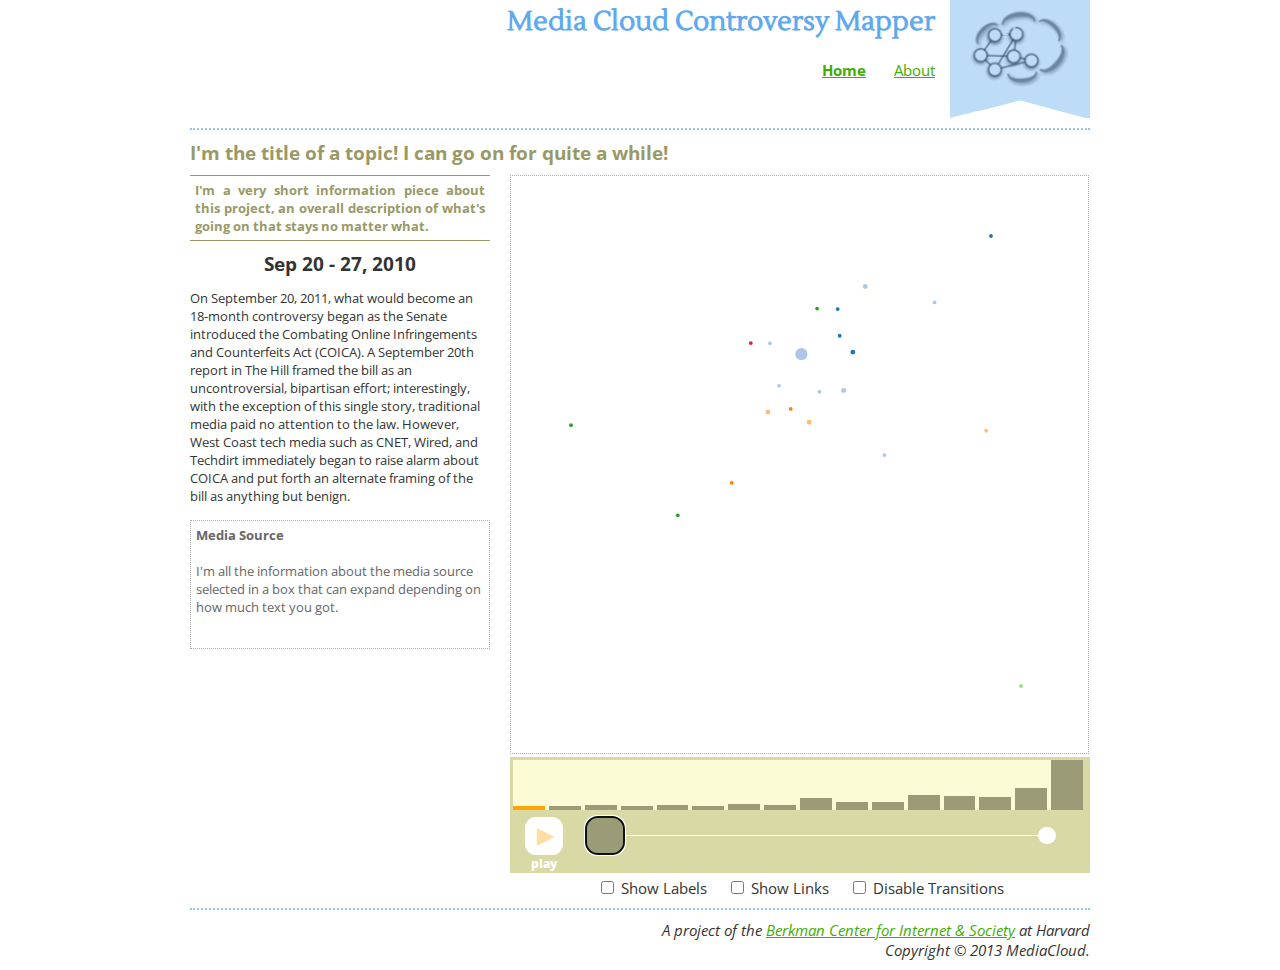
==== index.html @ 523db059 "narratives and a bit of styling" ====
<!DOCTYPE html PUBLIC "-//W3C//DTD XHTML 1.0 Transitional//EN" "http://www.w3.org/TR/xhtml1/DTD/xhtml1-transitional.dtd">
<html xmlns="http://www.w3.org/1999/xhtml">
    <head>
        <meta name="generator" content="HTML Tidy for Linux (vers 25 March 2009), see www.w3.org" />
        <meta http-equiv="Content-Type" content="text/html; charset=us-ascii" />
        <title>Media Cloud Controversy Mapper</title>
        <link rel="stylesheet" type="text/css" href="stylin.css" />
        <script src="d3.v2.js"></script>
        <link href="jquery-ui/css/smoothness/jquery-ui-1.9.0.custom.css" rel="stylesheet">
        <link href='//fonts.googleapis.com/css?family=Lustria' rel='stylesheet' type='text/css'>
        <link href='//fonts.googleapis.com/css?family=Open+Sans' rel='stylesheet' type='text/css'>
        <link href="style.css" rel="stylesheet">
        <script src="jquery-ui/js/jquery-1.8.2.js"></script>
        <script src="jquery-ui/js/jquery-ui-1.9.0.custom.js"></script>
        <script src="colorbrewer.js"></script>
        <script src="siteCategories.js"></script>
    </head>
    <body>
        <div id="container">
            <div id="header">
                <div id="logo"><img src="images/mcLogo.gif" width="140" height="118" alt="logo" /></div>
                <div id="title">Media Cloud Controversy Mapper</div>
                <br />
                <br />
                <br />
                <div id="navigation"><a href="index.html"><strong>Home</strong></a> &nbsp; &nbsp; &nbsp; <a href="about.html">About</a></div>
                <div style="clear:both"></div>
            </div>
            <!--end header-->
            <div id="subtitle">I'm the title of a topic! I can go on for quite a while!</div>
            <div id="content">
                <div id="aboutProject">
                    I'm a very short information piece about this project, an overall description of what's going on that stays no matter what.
                </div>
                <div id="start-date"></div>
                <div id="frame-info"><p></p></div>
                <div id="mediaSource"><strong><span id="node-name">Media Source</span></strong>
                    <br />
                    <br />
                    <span id="node-narrative"><p>I'm all the information about the media source selected in a box that can expand depending on how much text you got.</p></span>
                    <div id="node-info"></div>
                    <div id="site-image"></div>
                </div>
            </div>
            <!--end content-->
            <div id="map">
                <div id="graph"></div>
                <div id="mapController">
                    <div id="histogram"></div>
                    <div id="controls">
                        <div id="play"><button>&#9654;</button><span id="button-label">play</span></div>
                        <div id="slider-wrapper">
                        <div id="date-slider"></div>
                        </div>
                        <!--
                        <div id="slider"><img src="images/slider_square.gif" width="34" height="37" alt="slider" style="position:relative; left:20px;" /></div>
                        <div id="dates">
                            <div style="float:right">Date 2</div>
                            Date1</div>
                        -->
                        <div style="clear:both"></div>
                    </div>
                    <div style="clear:both"></div>
                </div>
                <div id="selectors">
                    <input type="checkbox" name="show-labels" id="show-labels" />
                    <label for="show-labels">Show Labels</label> &nbsp; &nbsp;
                    <input type="checkbox" name="show-links" id="show-links" />
                    <label for="show-links">Show Links</label> &nbsp; &nbsp;
                    <input type="checkbox" name="disable-trans" id="disable-trans" />
                    <label for="disable-trans">Disable Transitions</label>
                    <!--end of mapController-->
                </div>
                <!--end selectors--></div>
            <!--end map area-->
            <div style="clear:both"></div>
            <div id="footer">A project of the <a href="http://cyber.law.harvard.edu/" target="_blank">Berkman Center for Internet &amp; Society</a> at Harvard<br />
                Copyright &copy; 2013 MediaCloud.</div>
        </div>
        <!--end container-->
        <script src="graph.js"></script>
    </body>
</html>
---- stylin.css ----
@charset "utf-8";
/* CSS Document */

a:link {color:#41ad00;}      
a:hover {color:#3c7718;}  
a:active {color:#3c7718;}
a:visited {color:#3c7718;}

body{
	font-family:"Open Sans", Helvetica, sans-serif; 
	font-size:11pt; margin:0px; 
	color:#333	
}

#container {
	width:900px; 
	margin: 0px auto;
}

#header {margin-bottom:10px; 
		padding-bottom:10px; 
		border-bottom:2px dotted #92c5f3;
}

#logo{	float:right; 
		margin:0px; padding:0px;
}

#title {	float:right; 
		text-align:right; 
		padding:5px 15px 5px 0px; 
		font-family:"Lustria", 'Times New Roman', Times, serif; 
		font-weight:bold; 
		font-size:20pt; 
		color:#5fa9ee;
}

#navigation {float:right; 
		text-align:right; 
		padding:0px 15px 5px 0px;
}

#subtitle {width:100%; 
		text-align:left; 
		margin-bottom:10px; 
		font-weight:bold; 
		color:#999966; 
		font-size:14pt;
}

#content {
		width:300px; 
		float:left; 
		height:auto;	
}

#aboutProject {
        border:0px solid #999966; 
		border-width:1px 0px 1px 0px; 
		font-size: 10pt; 
		text-align:justify; 
		padding:5px; 
		font-weight:bold; 
		color:#999966;
}

#start-date {padding-top:10px; 
		font-weight:bold; 
		font-size: 14pt;
        text-align: center;
}

#mediaSource  {border:dotted #ababab 1px; 
		padding:5px; 
		margin-top:15px; 
		color:#666; 
		font-size:10pt
	}
	
#map {	margin-left:5px; 
		float:right; 
		height:auto; 
		width:580px
}

#mapImage {border:1px #000 solid; 
			padding:3px; 
			height:auto;
}

#mapController {padding:3px; 
		background-color:#d9d9a6; 
		margin-top:3px; 
		height:auto;
}

#histogram {background-color:#fbfbd6; 
		padding:2px; 
		height:auto; 
		width:570px; 
		height:50px;
}

#controls {padding:0px; 
		height:auto; 
		padding-top:7px;
}

#slider {width:465px; 
		float:right; 
		border:0px black solid; 
		background-image:url(images/timeline.gif); 
		height:37px; 
		margin-right:5px; 
		padding:0px 20px 0px 20px; 
		background-repeat:no-repeat;
}

#dates {width:505px; 
		float:right; 
		margin-right:5px; 
		color:#666666; 
		font-weight:bold;
}

#selectors {padding-top:5px; 
		text-align:center;
}

#footer {width:100%; 
		margin-top:10px; 
		border-top:2px dotted #92c5f3; 
		padding:10px 0px 10px 0px; 
		text-align:right; 
		font-style:italic; 
}
---- style.css ----
g.node {
    cursor: pointer;
}
g.not-selected circle {
    fill-opacity: 0.3;
    stroke-opacity: 0.3;
}
g.not-selected text {
    opacity: 0.3;
}
g.selected circle {
    /*
    stroke-width: 4px;
    stroke: red;
    */
}
g.connected circle {
    fill-opacity: 1;
}
g.narrated circle {
    stroke-width: 2px;
    /*stroke:  url(#highlight);*/
    stroke: black;
}
text.label.hidden, line.link.hidden {
    display: none;
}
g.selected text {
}
line.link {
    stroke: #aaa;
    opacity: 0.7;
}
#graph {
    width: 577px;
    height: 577px;
    border: 1px dotted #ababab;
}
.ui-state-default, .ui-widget-content .ui-state-default, .ui-widget-header .ui-state-default {
    background: #9B9C77;
}
.ui-slider .ui-slider-handle {
    width: 2.2em;
    height: 2.2em;
    border-radius: 11px;
    top: -1.05em;
    border: 0px;
}
.ui-widget-content.ui-slider-horizontal {
    height: 1px;
    border: 0px;
    background: white;
    margin-top: 1.1em;
}
.ui-widget-content.ui-slider-horizontal::before {
    content: " ";
    background: white;
    width: 1.1em;
    height: 1.1em;
    display: block;
    border-radius: 50%;
    top: -0.5em;
    position: relative;
}
.ui-widget-content.ui-slider-horizontal::after {
    content: " ";
    background: white;
    width: 1.1em;
    height: 1.1em;
    display: block;
    border-radius: 50%;
    top: -1.6em;
    left: 98%;
    position: relative;
}
.ui-widget-header {
    background: white;
}
#slider-wrapper {
    float: right;
    margin-right: 40px;
}
#play {
    width: 39px;
    height: 53px;
    float: left;
    color: white;
    font-weight: 800;
    text-align: center;
    font-size: 0.8em;
    margin-left: 1em;
}
#play button:hover {
    cursor: pointer;
    color: orange;
}

#play button {
    width: 38px;
    height: 38px;
    line-height: 34px;
    background: white;
    border:0;
    border-radius:11px;
    color: #FFDDA0;
    padding-left: 10px;
    padding-bottom: 10px;
    font-size: 2em;
}
#histogram {
    white-space: nowrap;
    padding: 0;
    margin: 0;
}
#histogram .bar {
    display: inline-block;
    margin: 0;
    background-color: #9B9C77;
}
#histogram .bar.highlight {
    background-color: orange;
}
#frame-info {
    font-size: 0.9em;
}
#node-info {
    font-size: 0.75em;
}
#node-info dt {
    font-weight: bold;
}
#node-info dd {
    margin: 0 0 0.6em 2em;
}
#node-narrative p {
    margin: 0 0 2em 0;
}
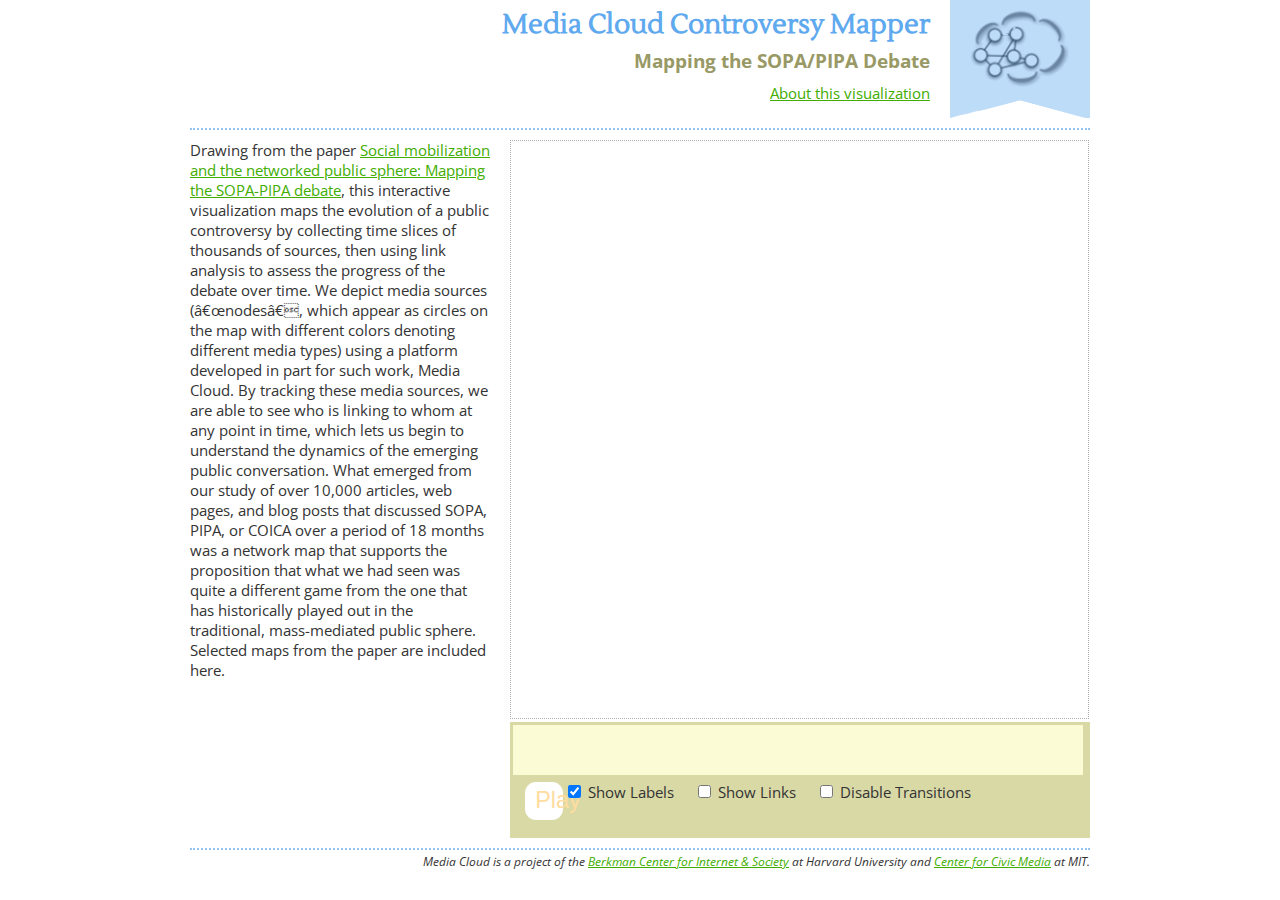
==== commit c881e28c: "closes #4691" ====
--- a/index.html
+++ b/index.html
@@ -6,12 +6,12 @@
         <title>Media Cloud Controversy Mapper</title>
         <link rel="stylesheet" type="text/css" href="stylin.css" />
         <script src="d3.v2.js"></script>
-        <link href="jquery-ui/css/smoothness/jquery-ui-1.9.0.custom.css" rel="stylesheet">
+        <link href="jquery-ui/css/smoothness/jquery-ui-1.10.2.custom.min.css" rel="stylesheet">
         <link href='//fonts.googleapis.com/css?family=Lustria' rel='stylesheet' type='text/css'>
         <link href='//fonts.googleapis.com/css?family=Open+Sans' rel='stylesheet' type='text/css'>
         <link href="style.css" rel="stylesheet">
-        <script src="jquery-ui/js/jquery-1.8.2.js"></script>
-        <script src="jquery-ui/js/jquery-ui-1.9.0.custom.js"></script>
+        <script src="jquery-ui/js/jquery-1.9.1.js"></script>
+        <script src="jquery-ui/js/jquery-ui-1.10.2.custom.min.js"></script>
         <script src="colorbrewer.js"></script>
         <script src="siteCategories.js"></script>
     </head>
@@ -20,62 +20,69 @@
             <div id="header">
                 <div id="logo"><img src="images/mcLogo.gif" width="140" height="118" alt="logo" /></div>
                 <div id="title">Media Cloud Controversy Mapper</div>
-                <br />
-                <br />
-                <br />
-                <div id="navigation"><a href="index.html"><strong>Home</strong></a> &nbsp; &nbsp; &nbsp; <a href="about.html">About</a></div>
+                <div id="subtitle">Mapping the SOPA/PIPA Debate</div>
+                <div id="navigation"><a href="#" id="about">About this visualization</a></div>
                 <div style="clear:both"></div>
             </div>
             <!--end header-->
-            <div id="subtitle">I'm the title of a topic! I can go on for quite a while!</div>
             <div id="content">
-                <div id="aboutProject">
-                    I'm a very short information piece about this project, an overall description of what's going on that stays no matter what.
+                <div id="dialog-modal">
+                    Drawing from the paper
+                    <a href="http://cyber.law.harvard.edu/publications/2013/mapping_sopa_pipa" target="_blank">
+                        Social mobilization and the networked public sphere: Mapping the SOPA-PIPA debate</a>, this interactive visualization maps the evolution of
+                    a public controversy by collecting time slices of thousands
+                    of sources, then using link analysis to assess the progress
+                    of the debate over time. We depict media sources (“nodes”,
+                    which appear as circles on the map with different colors
+                    denoting different media types) using a platform developed
+                    in part for such work, Media Cloud. By tracking these media
+                    sources, we are able to see who is linking to whom at any
+                    point in time, which lets us begin to understand the
+                    dynamics of the emerging public conversation. What emerged
+                    from our study of over 10,000 articles, web pages, and blog
+                    posts that discussed SOPA, PIPA, or COICA over a period of
+                    18 months was a network map that supports the proposition
+                    that what we had seen was quite a different game from the
+                    one that has historically played out in the traditional,
+                    mass-mediated public sphere. Selected maps from the paper
+                    are included here.
                 </div>
                 <div id="start-date"></div>
+                <div id="site-count"></div>
                 <div id="frame-info"><p></p></div>
-                <div id="mediaSource"><strong><span id="node-name">Media Source</span></strong>
-                    <br />
-                    <br />
-                    <span id="node-narrative"><p>I'm all the information about the media source selected in a box that can expand depending on how much text you got.</p></span>
+                <div id="mediaSource">
+                    <div id="node-name"></div>
+                    <span id="node-narrative"></span>
                     <div id="node-info"></div>
                     <div id="site-image"></div>
                 </div>
             </div>
             <!--end content-->
             <div id="map">
-                <div id="graph"></div>
+                <!-- <div id="zoom-slider"></div> -->
+                <div id="graph"><div id="zoom-level"></div></div>
                 <div id="mapController">
                     <div id="histogram"></div>
                     <div id="controls">
-                        <div id="play"><button>&#9654;</button><span id="button-label">play</span></div>
+                        <span id="play"><button><span id="button-label">Play</span></button></span>
+                        <input type="checkbox" name="show-labels" checked="checked" id="show-labels" />
+                        <label for="show-labels">Show Labels</label> &nbsp; &nbsp;
+                        <input type="checkbox" name="show-links" id="show-links" />
+                        <label for="show-links">Show Links</label> &nbsp; &nbsp;
+                        <input type="checkbox" name="disable-trans" id="disable-trans" />
+                        <label for="disable-trans">Disable Transitions</label>
                         <div id="slider-wrapper">
-                        <div id="date-slider"></div>
+                            <div id="date-slider"></div>
                         </div>
-                        <!--
-                        <div id="slider"><img src="images/slider_square.gif" width="34" height="37" alt="slider" style="position:relative; left:20px;" /></div>
-                        <div id="dates">
-                            <div style="float:right">Date 2</div>
-                            Date1</div>
-                        -->
+                        <!--end of mapController-->
                         <div style="clear:both"></div>
                     </div>
                     <div style="clear:both"></div>
                 </div>
-                <div id="selectors">
-                    <input type="checkbox" name="show-labels" id="show-labels" />
-                    <label for="show-labels">Show Labels</label> &nbsp; &nbsp;
-                    <input type="checkbox" name="show-links" id="show-links" />
-                    <label for="show-links">Show Links</label> &nbsp; &nbsp;
-                    <input type="checkbox" name="disable-trans" id="disable-trans" />
-                    <label for="disable-trans">Disable Transitions</label>
-                    <!--end of mapController-->
-                </div>
                 <!--end selectors--></div>
             <!--end map area-->
             <div style="clear:both"></div>
-            <div id="footer">A project of the <a href="http://cyber.law.harvard.edu/" target="_blank">Berkman Center for Internet &amp; Society</a> at Harvard<br />
-                Copyright &copy; 2013 MediaCloud.</div>
+            <div id="footer">Media Cloud is a project of the <a href="http://cyber.law.harvard.edu">Berkman Center for Internet &amp; Society</a> at Harvard University and <a href="http://civic.mit.edu">Center for Civic Media</a> at MIT.</div>
         </div>
         <!--end container-->
         <script src="graph.js"></script>
--- a/stylin.css
+++ b/stylin.css
@@ -6,6 +6,9 @@
 a:active {color:#3c7718;}
 a:visited {color:#3c7718;}
 
+html {
+    overflow-y: scroll;
+}
 body{
 	font-family:"Open Sans", Helvetica, sans-serif; 
 	font-size:11pt; margin:0px; 
@@ -24,11 +27,12 @@
 
 #logo{	float:right; 
 		margin:0px; padding:0px;
+        margin-left: 20px;
 }
 
 #title {	float:right; 
 		text-align:right; 
-		padding:5px 15px 5px 0px; 
+		padding:8px 0px 5px 0px; 
 		font-family:"Lustria", 'Times New Roman', Times, serif; 
 		font-weight:bold; 
 		font-size:20pt; 
@@ -37,11 +41,12 @@
 
 #navigation {float:right; 
 		text-align:right; 
-		padding:0px 15px 5px 0px;
+		padding:0px 0px 5px 0px;
 }
 
 #subtitle {width:100%; 
-		text-align:left; 
+		text-align:right; 
+        padding-top: 48px;
 		margin-bottom:10px; 
 		font-weight:bold; 
 		color:#999966; 
@@ -70,17 +75,24 @@
         text-align: center;
 }
 
+#site-count {
+		font-size: 12pt;
+        text-align: center;
+}
+
 #mediaSource  {border:dotted #ababab 1px; 
 		padding:5px; 
 		margin-top:15px; 
 		color:#666; 
-		font-size:10pt
+		font-size:10pt;
+        display: none;
 	}
 	
 #map {	margin-left:5px; 
 		float:right; 
 		height:auto; 
-		width:580px
+		width:580px;
+        position: relative;
 }
 
 #mapImage {border:1px #000 solid; 
@@ -130,7 +142,8 @@
 #footer {width:100%; 
 		margin-top:10px; 
 		border-top:2px dotted #92c5f3; 
-		padding:10px 0px 10px 0px; 
+		padding:3px 0px 0px 0px; 
 		text-align:right; 
 		font-style:italic; 
+        font-size: 0.8em;
 }
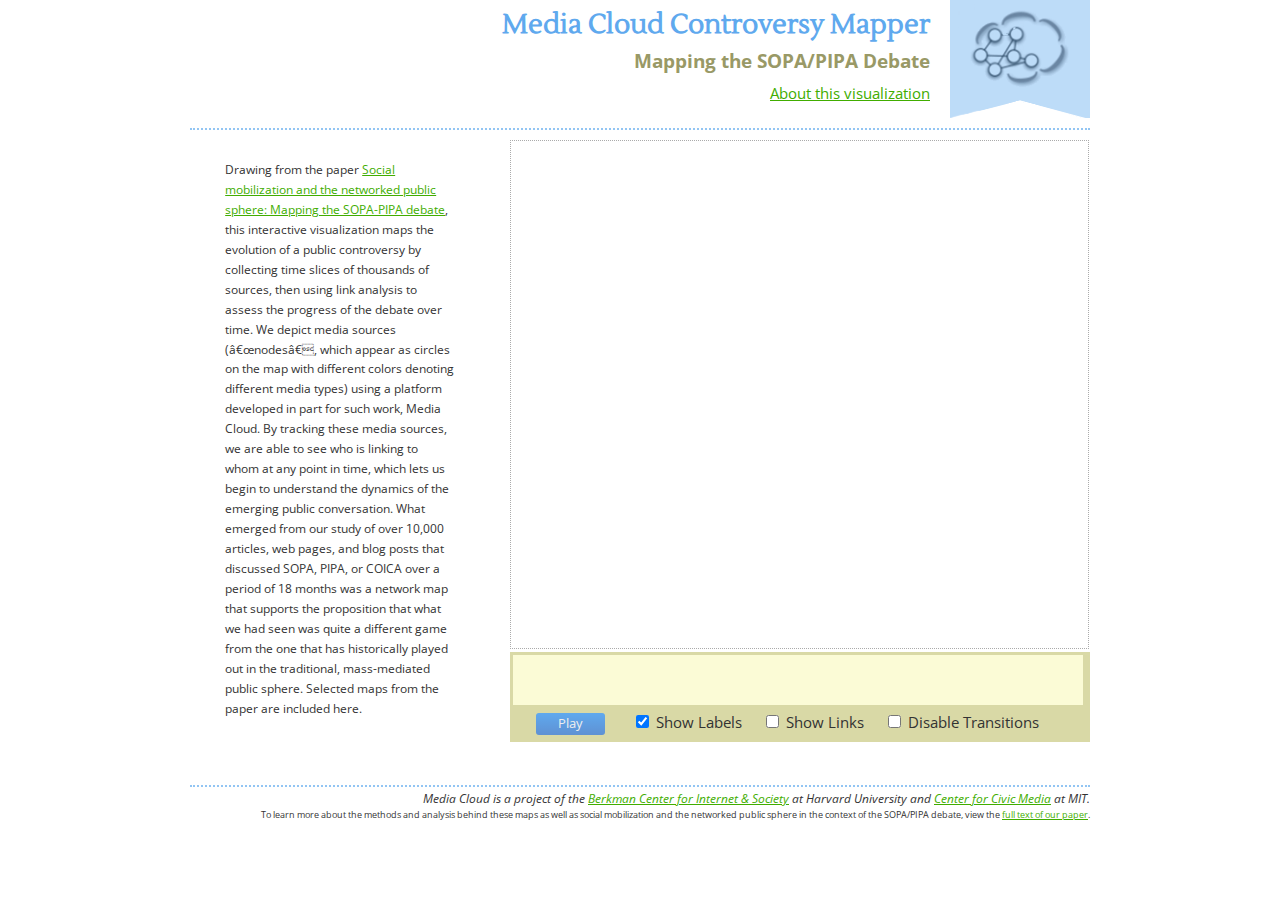
==== commit 914c4b6d: "added quick info" ====
--- a/index.html
+++ b/index.html
@@ -83,6 +83,12 @@
             <!--end map area-->
             <div style="clear:both"></div>
             <div id="footer">Media Cloud is a project of the <a href="http://cyber.law.harvard.edu">Berkman Center for Internet &amp; Society</a> at Harvard University and <a href="http://civic.mit.edu">Center for Civic Media</a> at MIT.</div>
+            <div id="quick-info">
+                To learn more about the methods and analysis behind these maps
+                as well as social mobilization and the networked public sphere
+                in the context of the SOPA/PIPA debate, view the <a
+                    href="http://cyber.law.harvard.edu/publications/2013/mapping_sopa_pipa">full text of our paper</a>.
+            </div>
         </div>
         <!--end container-->
         <script src="graph.js"></script>
--- a/style.css
+++ b/style.css
@@ -33,95 +33,80 @@
 }
 #graph {
     width: 577px;
-    height: 577px;
+    height: 507px;
     border: 1px dotted #ababab;
-}
-.ui-state-default, .ui-widget-content .ui-state-default, .ui-widget-header .ui-state-default {
-    background: #9B9C77;
-}
-.ui-slider .ui-slider-handle {
-    width: 2.2em;
-    height: 2.2em;
-    border-radius: 11px;
-    top: -1.05em;
-    border: 0px;
-}
-.ui-widget-content.ui-slider-horizontal {
-    height: 1px;
-    border: 0px;
-    background: white;
-    margin-top: 1.1em;
-}
-.ui-widget-content.ui-slider-horizontal::before {
-    content: " ";
-    background: white;
-    width: 1.1em;
-    height: 1.1em;
-    display: block;
-    border-radius: 50%;
-    top: -0.5em;
     position: relative;
-}
-.ui-widget-content.ui-slider-horizontal::after {
-    content: " ";
-    background: white;
-    width: 1.1em;
-    height: 1.1em;
-    display: block;
-    border-radius: 50%;
-    top: -1.6em;
-    left: 98%;
-    position: relative;
-}
-.ui-widget-header {
-    background: white;
 }
 #slider-wrapper {
     float: right;
     margin-right: 40px;
+    position: absolute;
+    top: -3000px;
 }
 #play {
-    width: 39px;
-    height: 53px;
-    float: left;
-    color: white;
-    font-weight: 800;
+    display: inline-block;
+    width: 20%;
     text-align: center;
-    font-size: 0.8em;
-    margin-left: 1em;
 }
 #play button:hover {
     cursor: pointer;
-    color: orange;
 }
 
 #play button {
-    width: 38px;
-    height: 38px;
-    line-height: 34px;
-    background: white;
     border:0;
-    border-radius:11px;
-    color: #FFDDA0;
-    padding-left: 10px;
-    padding-bottom: 10px;
-    font-size: 2em;
+    font-family: "Open Sans";
+    background-image: -webkit-gradient(linear, 0% 0%, 0% 100%, from(#5FA9EE), to(#5F91D3));
+    background-image: -webkit-linear-gradient(top, #5FA9EE, #5F91D3); 
+    background-image:    -moz-linear-gradient(top, #5FA9EE, #5F91D3);
+    background-image:     -ms-linear-gradient(top, #5FA9EE, #5F91D3);
+    background-image:      -o-linear-gradient(top, #5FA9EE, #5F91D3);
+    background-image:         linear-gradient(top, #5FA9EE, #5F91D3);
+    border-radius: 3px;
+    padding: 0.1em 1em 0.2em;
+    color: #eee;
+    margin-top: 0;
+    margin-bottom: 0.3em;
+    width: 60%;
 }
+#play button.playing {
+    background-image: -webkit-gradient(linear, 0% 0%, 0% 100%, to(#5FA9EE), from(#689ADD));
+    background-image: -webkit-linear-gradient(top, #689ADD, #5FA9EE); 
+    background-image:    -moz-linear-gradient(top, #689ADD, #5FA9EE);
+    background-image:     -ms-linear-gradient(top, #689ADD, #5FA9EE);
+    background-image:      -o-linear-gradient(top, #689ADD, #5FA9EE);
+    background-image:         linear-gradient(top, #689ADD, #5FA9EE);
+}
+
 #histogram {
     white-space: nowrap;
     padding: 0;
     margin: 0;
 }
-#histogram .bar {
+#histogram .bar-wrap {
     display: inline-block;
     margin: 0;
+    position: relative;
+    cursor: pointer;
+}
+#histogram .bar-wrap:hover {
+    background-color: #F3E5B7;
+}
+#histogram .bar {
     background-color: #9B9C77;
+    position: absolute;
+    width: 100%;
+    bottom: 0;
 }
 #histogram .bar.highlight {
     background-color: orange;
 }
 #frame-info {
     font-size: 0.9em;
+}
+#frame-info p {
+    max-height: 407px;
+    overflow-y: auto;
+    padding-right: 0.3em;
 }
 #node-info {
     font-size: 0.75em;
@@ -135,3 +120,30 @@
 #node-narrative p {
     margin: 0 0 2em 0;
 }
+#node-name {
+    margin-bottom: 1em;
+    font-weight: bold;
+}
+#dialog-modal {
+    font-size: 0.8em;
+    line-height: 1.7em;
+    padding: 1.7em 3em;
+}
+#zoom-slider {
+    height: 150px;
+    position: absolute;
+    top: 20px;
+    left: 20px;
+}
+#zoom-level {
+    position: absolute;
+    color: #A0A0A0;
+    right: 0.1em;
+    bottom: 0;
+    font-size: 0.75em;
+}
+#quick-info {
+    font-size: 0.6em;
+    margin-top: 0.4em;
+    text-align: right;
+}
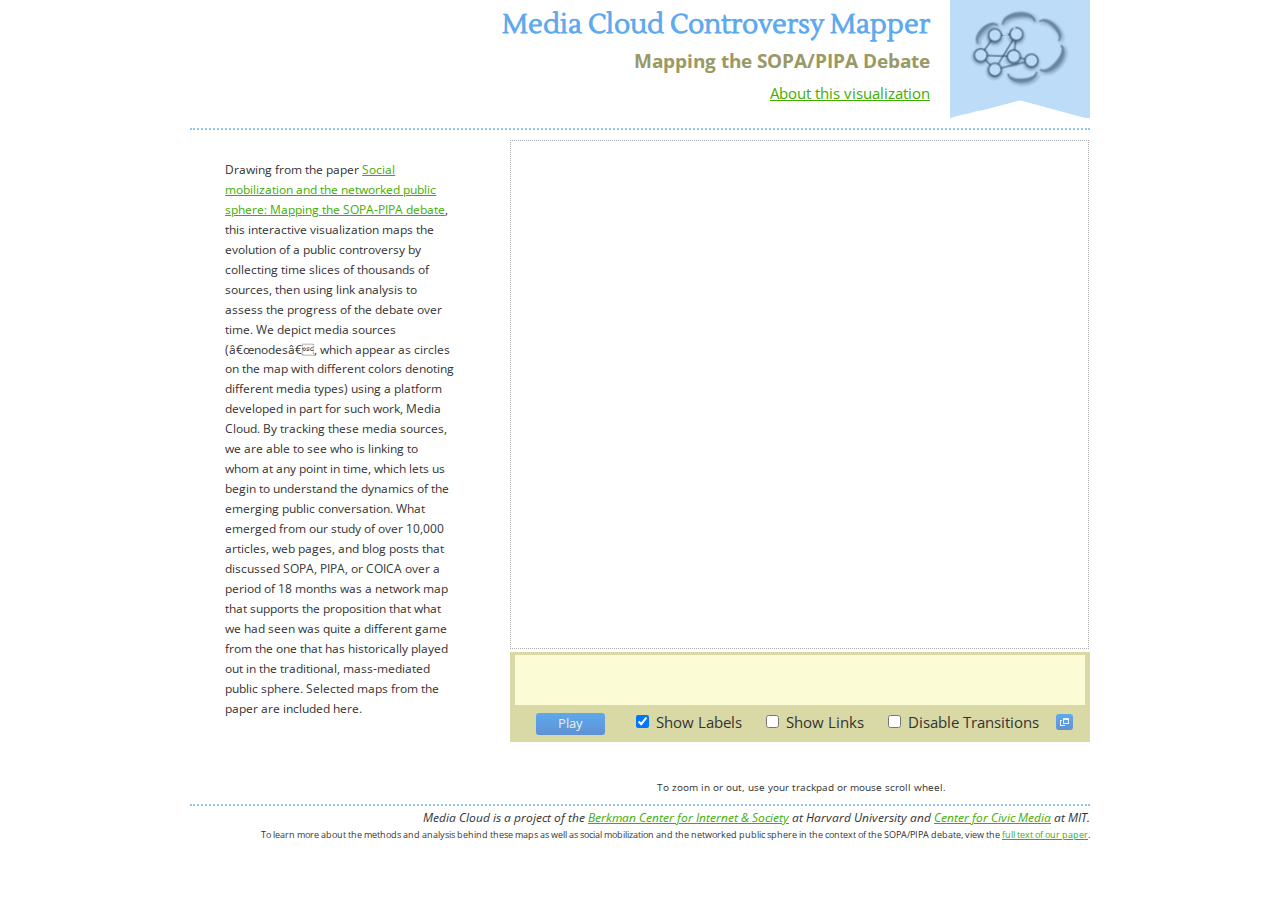
==== commit bc98991c: "popout and a couple little tweaks" ====
--- a/index.html
+++ b/index.html
@@ -71,6 +71,7 @@
                         <label for="show-links">Show Links</label> &nbsp; &nbsp;
                         <input type="checkbox" name="disable-trans" id="disable-trans" />
                         <label for="disable-trans">Disable Transitions</label>
+                        <button id="pop-out" title="Pop-out map into new window">Popout</button>
                         <div id="slider-wrapper">
                             <div id="date-slider"></div>
                         </div>
@@ -82,6 +83,7 @@
                 <!--end selectors--></div>
             <!--end map area-->
             <div style="clear:both"></div>
+            <div id="instruct">To zoom in or out, use your trackpad or mouse scroll wheel.</div>
             <div id="footer">Media Cloud is a project of the <a href="http://cyber.law.harvard.edu">Berkman Center for Internet &amp; Society</a> at Harvard University and <a href="http://civic.mit.edu">Center for Civic Media</a> at MIT.</div>
             <div id="quick-info">
                 To learn more about the methods and analysis behind these maps
--- a/stylin.css
+++ b/stylin.css
@@ -95,6 +95,25 @@
         position: relative;
 }
 
+#map.popped-out {
+    margin-left:5px; 
+    height:auto; 
+    float: none;
+    width: 100%;
+}
+#map.popped-out #histogram {
+    width: 100%;
+}
+
+#map.popped-out #graph {
+    width: 100%;
+    height: 100%;
+}
+
+.ui-dialog {
+    margin-top: 20px;
+}
+
 #mapImage {border:1px #000 solid; 
 			padding:3px; 
 			height:auto;
@@ -110,8 +129,10 @@
 		padding:2px; 
 		height:auto; 
 		width:570px; 
+        max-width: 750px;
 		height:50px;
 }
+
 
 #controls {padding:0px; 
 		height:auto; 
--- a/style.css
+++ b/style.css
@@ -1,3 +1,6 @@
+svg {
+    overflow: hidden;
+}
 g.node {
     cursor: pointer;
 }
@@ -48,11 +51,33 @@
     width: 20%;
     text-align: center;
 }
-#play button:hover {
+#play button {
+    width: 60%;
+    padding: 0.1em 1em 0.2em;
+}
+#pop-out {
+    background-image: url(jquery-ui/css/smoothness/images/ui-icons_eeeeee_256x240.png), -webkit-linear-gradient(top, #5FA9EE, #5F91D3); 
+    background-image: url(jquery-ui/css/smoothness/images/ui-icons_eeeeee_256x240.png), -webkit-gradient(linear, 0% 0%, 0% 100%, from(#5FA9EE), to(#5F91D3));
+    background-image: url(jquery-ui/css/smoothness/images/ui-icons_eeeeee_256x240.png), -webkit-linear-gradient(top, #5FA9EE, #5F91D3); 
+    background-image: url(jquery-ui/css/smoothness/images/ui-icons_eeeeee_256x240.png), -moz-linear-gradient(top, #5FA9EE, #5F91D3);
+    background-image: url(jquery-ui/css/smoothness/images/ui-icons_eeeeee_256x240.png), -ms-linear-gradient(top, #5FA9EE, #5F91D3);
+    background-image: url(jquery-ui/css/smoothness/images/ui-icons_eeeeee_256x240.png), -o-linear-gradient(top, #5FA9EE, #5F91D3);
+    background-image: url(jquery-ui/css/smoothness/images/ui-icons_eeeeee_256x240.png), linear-gradient(top, #5FA9EE, #5F91D3);
+    background-position: -48px -80px, 0% 0%;
+    background-repeat: no-repeat, no-repeat;
+    text-indent: -99999px;
+    display: inline-block;
+    overflow: hidden;
+    padding: 0;
+    width: 17px;
+    height: 16px;
+    margin-left: 1em;
+}
+button:hover {
     cursor: pointer;
 }
 
-#play button {
+button {
     border:0;
     font-family: "Open Sans";
     background-image: -webkit-gradient(linear, 0% 0%, 0% 100%, from(#5FA9EE), to(#5F91D3));
@@ -62,12 +87,11 @@
     background-image:      -o-linear-gradient(top, #5FA9EE, #5F91D3);
     background-image:         linear-gradient(top, #5FA9EE, #5F91D3);
     border-radius: 3px;
-    padding: 0.1em 1em 0.2em;
     color: #eee;
     margin-top: 0;
     margin-bottom: 0.3em;
-    width: 60%;
 }
+
 #play button.playing {
     background-image: -webkit-gradient(linear, 0% 0%, 0% 100%, to(#5FA9EE), from(#689ADD));
     background-image: -webkit-linear-gradient(top, #689ADD, #5FA9EE); 
@@ -80,7 +104,7 @@
 #histogram {
     white-space: nowrap;
     padding: 0;
-    margin: 0;
+    margin: 0 auto;
 }
 #histogram .bar-wrap {
     display: inline-block;
@@ -89,7 +113,18 @@
     cursor: pointer;
 }
 #histogram .bar-wrap:hover {
+    -moz-transition: background-color 0.1s;
+    -webkit-transition: background-color 0.1s;
+    -o-transition: background-color 0.1s;
+    transition: background-color 0.1s;
     background-color: #F3E5B7;
+}
+#histogram .bar-wrap:hover .bar {
+    -moz-transition: background-color 0.1s;
+    -webkit-transition: background-color 0.1s;
+    -o-transition: background-color 0.1s;
+    transition: background-color 0.1s;
+    background-color: #C7AD6A;
 }
 #histogram .bar {
     background-color: #9B9C77;
@@ -147,3 +182,9 @@
     margin-top: 0.4em;
     text-align: right;
 }
+#instruct {
+    font-size: 0.7em;
+    margin-top: 0.5em;
+    margin-right: 14em;
+    text-align: right;
+}
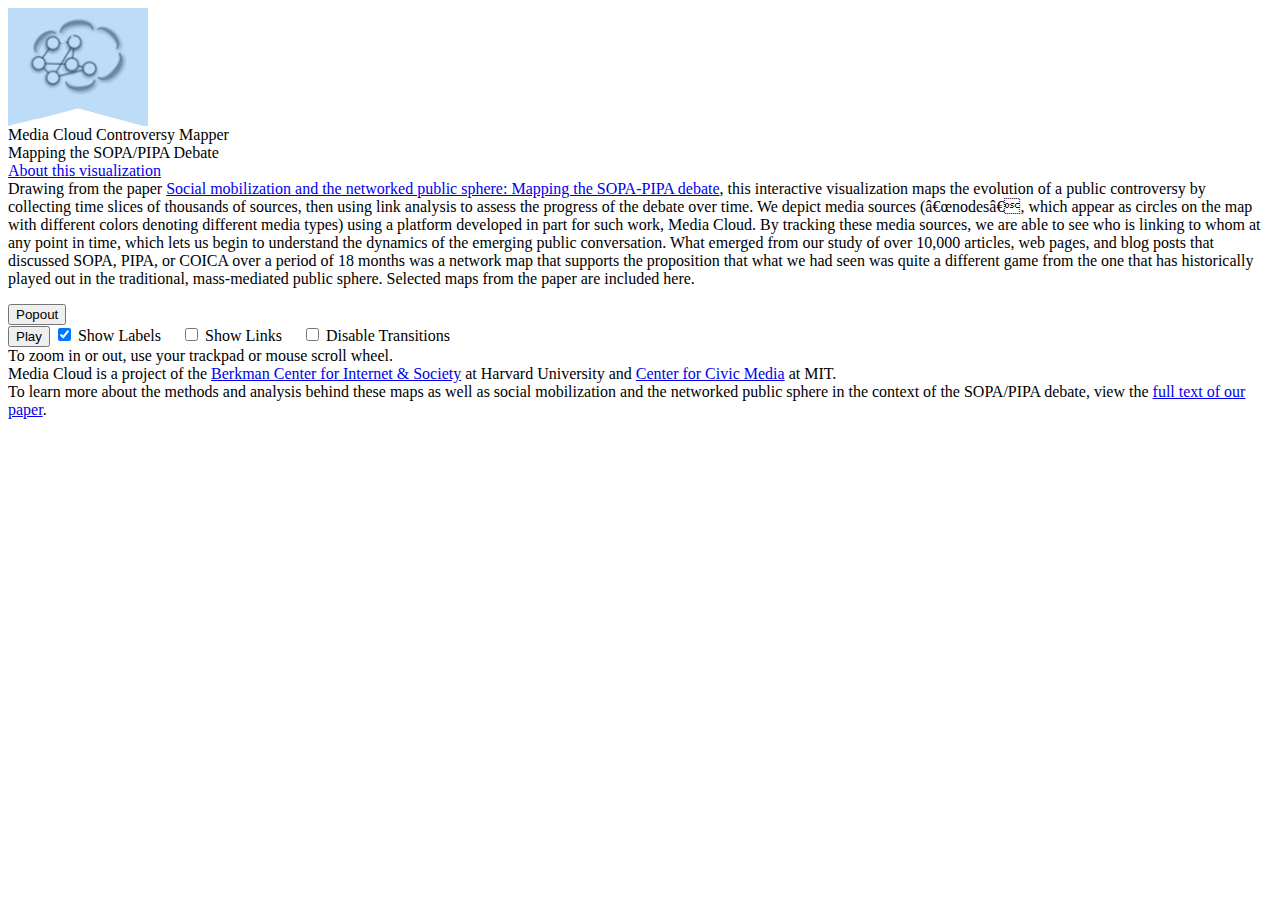
==== commit e99f2587: "pull things locally for https" ====
--- a/index.html
+++ b/index.html
@@ -1,18 +1,14 @@
 <!DOCTYPE html PUBLIC "-//W3C//DTD XHTML 1.0 Transitional//EN" "http://www.w3.org/TR/xhtml1/DTD/xhtml1-transitional.dtd">
 <html xmlns="http://www.w3.org/1999/xhtml">
     <head>
-        <meta name="generator" content="HTML Tidy for Linux (vers 25 March 2009), see www.w3.org" />
         <meta http-equiv="Content-Type" content="text/html; charset=us-ascii" />
         <title>Media Cloud Controversy Mapper</title>
-        <link rel="stylesheet" type="text/css" href="stylin.css" />
-        <script src="d3.v2.js"></script>
+        <link rel="stylesheet" type="text/css" href="combined.css">
         <link href="jquery-ui/css/smoothness/jquery-ui-1.10.2.custom.min.css" rel="stylesheet">
-        <link href='//fonts.googleapis.com/css?family=Lustria' rel='stylesheet' type='text/css'>
-        <link href='//fonts.googleapis.com/css?family=Open+Sans' rel='stylesheet' type='text/css'>
-        <link href="style.css" rel="stylesheet">
-        <script src="jquery-ui/js/jquery-1.9.1.js"></script>
+        <link href='//fonts.googleapis.com/css?family=Lustria|Open+Sans' rel='stylesheet' type='text/css'>
+        <script src="d3.v3.min.js"></script>
+        <script src="jquery-1.10.1.min.js"></script>
         <script src="jquery-ui/js/jquery-ui-1.10.2.custom.min.js"></script>
-        <script src="colorbrewer.js"></script>
         <script src="siteCategories.js"></script>
     </head>
     <body>
@@ -60,7 +56,11 @@
             <!--end content-->
             <div id="map">
                 <!-- <div id="zoom-slider"></div> -->
-                <div id="graph"><div id="zoom-level"></div></div>
+                <div id="graph">
+                    <button id="pop-out" title="Pop-out map into new window">Popout</button>
+                    <div id="zoom-level"></div>
+                </div>
+                        
                 <div id="mapController">
                     <div id="histogram"></div>
                     <div id="controls">
@@ -71,7 +71,6 @@
                         <label for="show-links">Show Links</label> &nbsp; &nbsp;
                         <input type="checkbox" name="disable-trans" id="disable-trans" />
                         <label for="disable-trans">Disable Transitions</label>
-                        <button id="pop-out" title="Pop-out map into new window">Popout</button>
                         <div id="slider-wrapper">
                             <div id="date-slider"></div>
                         </div>
@@ -93,6 +92,6 @@
             </div>
         </div>
         <!--end container-->
-        <script src="graph.js"></script>
+        <script src="graph.min.js"></script>
     </body>
 </html>
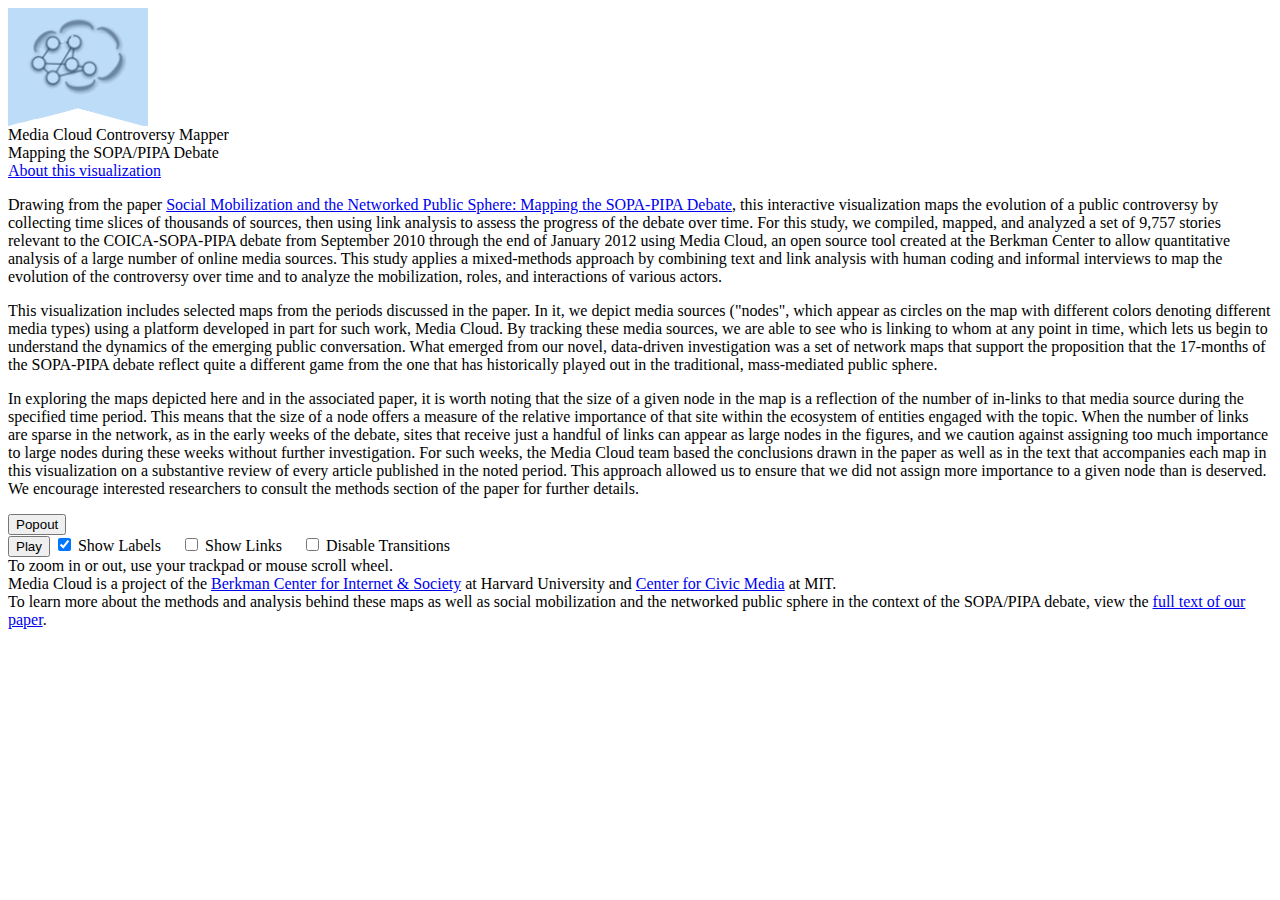
==== commit 4548f82d: "about content changes" ====
--- a/index.html
+++ b/index.html
@@ -3,9 +3,9 @@
     <head>
         <meta http-equiv="Content-Type" content="text/html; charset=us-ascii" />
         <title>Media Cloud Controversy Mapper</title>
-        <link rel="stylesheet" type="text/css" href="combined.css">
-        <link href="jquery-ui/css/smoothness/jquery-ui-1.10.2.custom.min.css" rel="stylesheet">
-        <link href='//fonts.googleapis.com/css?family=Lustria|Open+Sans' rel='stylesheet' type='text/css'>
+        <link rel="stylesheet" type="text/css" href="combined.css" />
+        <link href="jquery-ui/css/smoothness/jquery-ui-1.10.2.custom.min.css" rel="stylesheet" />
+        <link href='//fonts.googleapis.com/css?family=Lustria|Open+Sans' rel='stylesheet' type='text/css' />
         <script src="d3.v3.min.js"></script>
         <script src="jquery-1.10.1.min.js"></script>
         <script src="jquery-ui/js/jquery-ui-1.10.2.custom.min.js"></script>
@@ -23,25 +23,9 @@
             <!--end header-->
             <div id="content">
                 <div id="dialog-modal">
-                    Drawing from the paper
-                    <a href="http://cyber.law.harvard.edu/publications/2013/mapping_sopa_pipa" target="_blank">
-                        Social mobilization and the networked public sphere: Mapping the SOPA-PIPA debate</a>, this interactive visualization maps the evolution of
-                    a public controversy by collecting time slices of thousands
-                    of sources, then using link analysis to assess the progress
-                    of the debate over time. We depict media sources (“nodes”,
-                    which appear as circles on the map with different colors
-                    denoting different media types) using a platform developed
-                    in part for such work, Media Cloud. By tracking these media
-                    sources, we are able to see who is linking to whom at any
-                    point in time, which lets us begin to understand the
-                    dynamics of the emerging public conversation. What emerged
-                    from our study of over 10,000 articles, web pages, and blog
-                    posts that discussed SOPA, PIPA, or COICA over a period of
-                    18 months was a network map that supports the proposition
-                    that what we had seen was quite a different game from the
-                    one that has historically played out in the traditional,
-                    mass-mediated public sphere. Selected maps from the paper
-                    are included here.
+                    <p>Drawing from the paper <a href="http://cyber.law.harvard.edu/publications/2013/social_mobilization_and_the_networked_public_sphere" target="_blank">Social Mobilization and the Networked Public Sphere: Mapping the SOPA-PIPA Debate</a>, this interactive visualization maps the evolution of a public controversy by collecting time slices of thousands of sources, then using link analysis to assess the progress of the debate over time. For this study, we compiled, mapped, and analyzed a set of 9,757 stories relevant to the COICA-SOPA-PIPA debate from September 2010 through the end of January 2012 using Media Cloud, an open source tool created at the Berkman Center to allow quantitative analysis of a large number of online media sources. This study applies a mixed-methods approach by combining text and link analysis with human coding and informal interviews to map the evolution of the controversy over time and to analyze the mobilization, roles, and interactions of various actors.</p>
+                    <p>This visualization includes selected maps from the periods discussed in the paper. In it, we depict media sources (&quot;nodes&quot;, which appear as circles on the map with different colors denoting different media types) using a platform developed in part for such work, Media Cloud. By tracking these media sources, we are able to see who is linking to whom at any point in time, which lets us begin to understand the dynamics of the emerging public conversation. What emerged from our novel, data-driven investigation was a set of network maps that support the proposition that the 17-months of the SOPA-PIPA debate reflect quite a different game from the one that has historically played out in the traditional, mass-mediated public sphere.</p>
+                    <p>In exploring the maps depicted here and in the associated paper, it is worth noting that the size of a given node in the map is a reflection of the number of in-links to that media source during the specified time period. This means that the size of a node offers a measure of the relative importance of that site within the ecosystem of entities engaged with the topic. When the number of links are sparse in the network, as in the early weeks of the debate, sites that receive just a handful of links can appear as large nodes in the figures, and we caution against assigning too much importance to large nodes during these weeks without further investigation. For such weeks, the Media Cloud team based the conclusions drawn in the paper as well as in the text that accompanies each map in this visualization on a substantive review of every article published in the noted period. This approach allowed us to ensure that we did not assign more importance to a given node than is deserved. We encourage interested researchers to consult the methods section of the paper for further details.</p>
                 </div>
                 <div id="start-date"></div>
                 <div id="site-count"></div>
